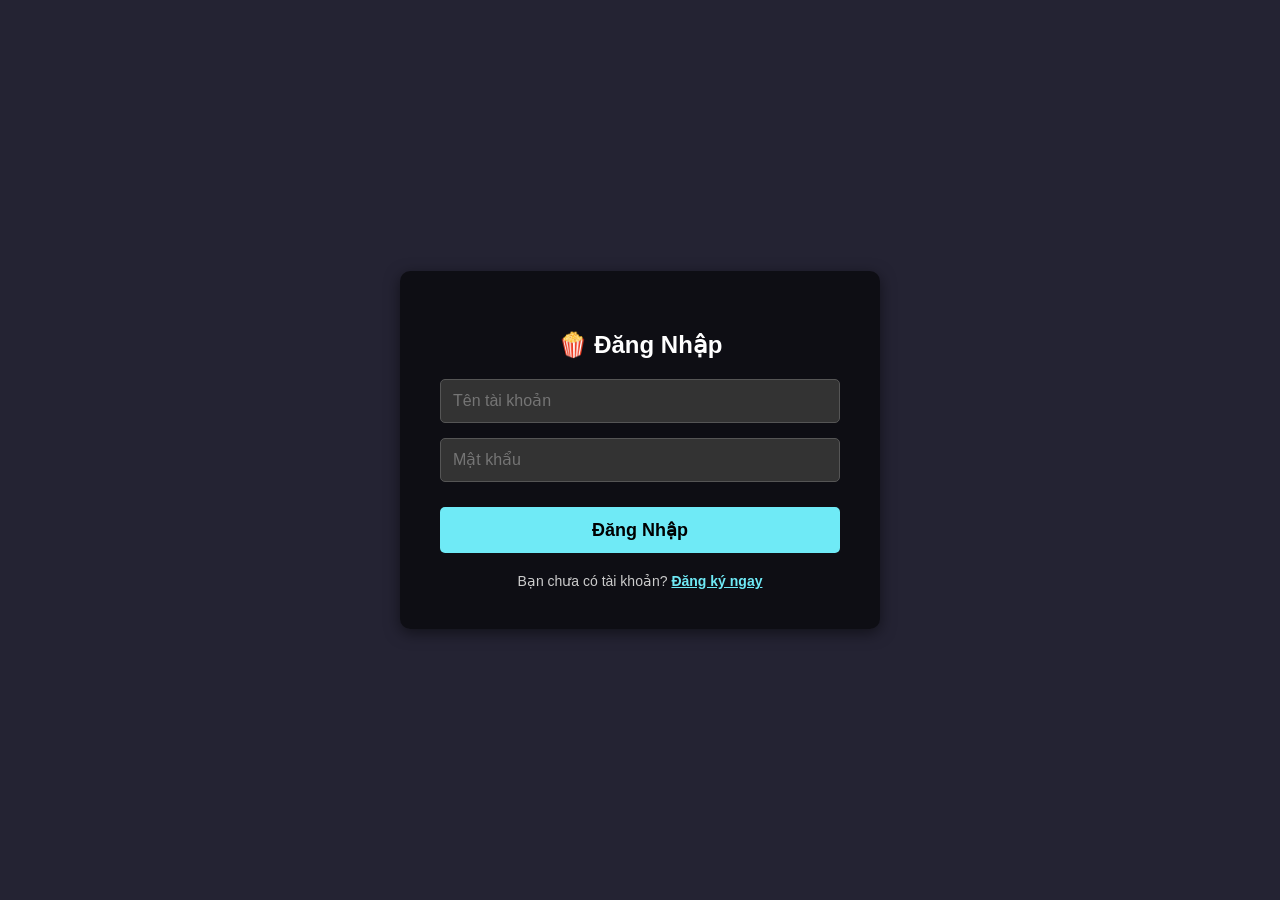
==== .vscode/index.html @ 90fd24ce "front-end" ====
<!DOCTYPE html>
<html lang="en">
<head>
    <meta charset="UTF-8">
    <meta name="viewport" content="width=device-width, initial-scale=1.0">
    <title>Đặt Vé - Gemini Cinemas</title>
    <style>
        body {
            background-color: #242333;
            color: #fff;
            font-family: Arial, sans-serif;
            display: flex;
            flex-direction: column;
            align-items: center;
            margin: 0;
            padding-bottom: 50px;
        }

        /* --- Header --- */
        .header {
            width: 100%;
            padding: 15px 30px;
            background: #1a1927;
            display: flex;
            justify-content: space-between;
            align-items: center;
            box-sizing: border-box;
            border-bottom: 2px solid #6feaf6;
        }
        .logout-btn { background: #ff4d4d; color: white; border: none; padding: 8px 15px; border-radius: 5px; cursor: pointer; }

        /* --- Bố cục chính chia 2 cột --- */
        .main-layout {
            display: flex;
            gap: 40px;
            margin-top: 30px;
            width: 90%;
            max-width: 1200px;
            align-items: flex-start;
        }

        /* Cột trái: Phim & Ghế */
        .left-col { flex: 2; display: flex; flex-direction: column; align-items: center; }
        
        /* Cột phải: Đồ ăn & Thanh toán */
        .right-col { flex: 1; background: rgba(0,0,0,0.3); padding: 20px; border-radius: 10px; border: 1px solid #444; }

        /* --- Khu vực chọn phim --- */
        .movie-container { margin-bottom: 20px; display: flex; align-items: center; gap: 10px;}
        .movie-container select { padding: 10px; border-radius: 5px; font-size: 16px; background: #fff; }

        /* --- Khu vực rạp chiếu --- */
        .screen {
            background-color: #fff;
            height: 70px;
            width: 100%;
            margin: 15px 0;
            transform: rotateX(-45deg);
            box-shadow: 0 3px 10px rgba(255, 255, 255, 0.7);
        }
        .seat-map { perspective: 1000px; margin-bottom: 30px; }
        .row { display: flex; justify-content: center; }
        .seat {
            background-color: #444451;
            height: 26px; width: 32px;
            margin: 5px; border-radius: 5px 5px 0 0;
            cursor: pointer; transition: 0.1s;
        }
        .seat.selected { background-color: #6feaf6; }
        .seat.occupied { background-color: #fff; cursor: not-allowed; }
        .seat:not(.occupied):hover { transform: scale(1.2); }
        
        /* Chú thích ghế */
        .showcase { display: flex; gap: 20px; list-style-type: none; padding: 0; color: #777; }
        .showcase li { display: flex; align-items: center; gap: 5px; }

        /* --- Khu vực Đồ ăn --- */
        .food-item {
            display: flex; justify-content: space-between; align-items: center;
            background: #333; padding: 10px; border-radius: 5px; margin-bottom: 10px;
        }
        .food-info { display: flex; align-items: center; gap: 15px; }
        .food-img { width: 50px; height: 50px; border-radius: 5px; object-fit: cover; }
        .qty-controls { display: flex; align-items: center; gap: 10px; }
        .qty-btn { background: #6feaf6; color: #000; border: none; width: 25px; height: 25px; border-radius: 3px; cursor: pointer; font-weight: bold;}
        
        /* --- Tổng tiền & Đặt vé --- */
        .checkout-panel { margin-top: 30px; border-top: 1px solid #555; padding-top: 20px; }
        .total-text { font-size: 20px; margin-bottom: 15px; }
        .total-price { color: #6feaf6; font-size: 28px; font-weight: bold; }
        .book-btn { background: #6feaf6; color: #000; font-size: 18px; font-weight: bold; padding: 15px; width: 100%; border: none; border-radius: 5px; cursor: pointer; }
        .book-btn:hover { background: #5bc3cc; }

    </style>
</head>
<body>

    <div style="display: flex; gap: 15px; align-items: center;">
            <span>Xin chào, <b id="userName" style="color: #6feaf6;">Khách</b>!</span>
            <button id="historyBtn" style="background: #f1c40f; color: #000; border: none; padding: 8px 15px; border-radius: 5px; cursor: pointer; font-weight: bold;">🧾 Lịch sử mua hàng</button>
            <button id="logoutUserBtn" class="logout-btn">Đăng xuất</button>
    </div>

    <div id="historyModal" style="display: none; position: fixed; top: 0; left: 0; width: 100%; height: 100%; background: rgba(0,0,0,0.8); z-index: 1000; justify-content: center; align-items: center;">
        <div style="background: #242333; width: 600px; max-height: 80vh; border-radius: 10px; padding: 20px; border: 1px solid #6feaf6; display: flex; flex-direction: column;">
            <div style="display: flex; justify-content: space-between; align-items: center; border-bottom: 1px solid #555; padding-bottom: 10px;">
                <h3 style="margin: 0;">🧾 Lịch sử mua vé của bạn</h3>
                <button id="closeHistoryBtn" style="background: #ff4d4d; border: none; color: white; border-radius: 5px; padding: 5px 10px; cursor: pointer;">Đóng ❌</button>
            </div>
            
            <div id="historyList" style="overflow-y: auto; flex: 1; margin-top: 15px; padding-right: 10px;"></div>
            
            <button id="loadMoreBtn" style="margin-top: 15px; background: #6feaf6; color: #000; border: none; padding: 10px; border-radius: 5px; cursor: pointer; font-weight: bold; display: none;">⬇️ Xem thêm đơn cũ</button>
        </div>
    </div>

    <div class="main-layout">
        
        <div class="left-col">
            <div class="movie-container" style="display: flex; flex-wrap: wrap; gap: 15px; background: rgba(0,0,0,0.3); padding: 15px; border-radius: 10px; border: 1px solid #444; width: 100%; box-sizing: border-box;">
                <div style="display: flex; flex-direction: column; flex: 1; min-width: 150px;">
                    <label style="color: #ccc; font-size: 14px; margin-bottom: 5px;">🎬 Phim:</label>
                    <select id="movie"></select>
                </div>
                <div style="display: flex; flex-direction: column; flex: 1; min-width: 100px;">
                    <label style="color: #ccc; font-size: 14px; margin-bottom: 5px;">🚪 Rạp:</label>
                    <select id="roomSelect">
                        <option value="Rạp 1">Rạp 1</option>
                        <option value="Rạp 2">Rạp 2</option>
                        <option value="Rạp 3">Rạp 3</option>
                    </select>
                </div>
                <div style="display: flex; flex-direction: column; flex: 1; min-width: 130px;">
                    <label style="color: #ccc; font-size: 14px; margin-bottom: 5px;">📅 Ngày:</label>
                    <select id="showDate"></select>
                </div>
                <div style="display: flex; flex-direction: column; flex: 1; min-width: 100px;">
                    <label style="color: #ccc; font-size: 14px; margin-bottom: 5px;">⏰ Giờ:</label>
                    <select id="showTime"></select>
                </div>
                <div style="width: 100%; text-align: center; margin-top: 10px;">
                    <span style="color: #fff;">Giá vé: </span>
                    <span id="moviePriceDisplay" style="color: #6feaf6; font-weight: bold; font-size: 20px;">0 VNĐ</span>
                </div>
            </div>

            <ul class="showcase">
                <li><div class="seat"></div> Trống</li>
                <li><div class="seat selected"></div> Đang chọn</li>
                <li><div class="seat occupied"></div> Đã bán</li>
            </ul>

            <div class="seat-map">
                <div class="screen"></div>
                <div class="row">
                    <div class="seat" data-seat="A1"></div><div class="seat" data-seat="A2"></div>
                    <div class="seat" data-seat="A3"></div><div class="seat" data-seat="A4"></div>
                    <div class="seat" data-seat="A5"></div><div class="seat" data-seat="A6"></div>
                </div>
                <div class="row">
                    <div class="seat" data-seat="B1"></div><div class="seat" data-seat="B2"></div>
                    <div class="seat" data-seat="B3"></div><div class="seat" data-seat="B4"></div>
                    <div class="seat" data-seat="B5"></div><div class="seat" data-seat="B6"></div>
                </div>
                <div class="row">
                    <div class="seat" data-seat="C1"></div><div class="seat" data-seat="C2"></div>
                    <div class="seat" data-seat="C3"></div><div class="seat" data-seat="C4"></div>
                    <div class="seat" data-seat="C5"></div><div class="seat" data-seat="C6"></div>
                </div>
            </div>
        </div>

        <div class="right-col">
            <h3>🍔 Chọn Bắp Nước</h3>
            <div id="foodContainer">
                <p style="color: #777;">Đang tải danh sách món...</p>
            </div>

            <div class="checkout-panel">
                <div class="total-text">Tiền ghế: <span id="seatsTotalCost">0</span> VNĐ</div>
                <div class="total-text">Tiền ăn: <span id="foodsTotalCost">0</span> VNĐ</div>
                <div class="total-text" style="margin-top: 20px;">TỔNG CỘNG: <br> <span class="total-price" id="grandTotal">0</span> VNĐ</div>
                
                <p id="message" style="color: #6feaf6; text-align: center;"></p>
                <button id="bookBtn" class="book-btn">Xác Nhận Đặt Vé</button>
            </div>
        </div>

    </div>

    <script>
        // --- 1. KIỂM TRA ĐĂNG NHẬP ---
        const currentUser = localStorage.getItem('currentUser');
        if (!currentUser) {
            alert("Bạn cần đăng nhập để đặt vé!");
            window.location.href = 'login.html';
        }
        document.getElementById('userName').innerText = currentUser;
        document.getElementById('logoutUserBtn').addEventListener('click', () => {
            localStorage.clear(); window.location.href = 'login.html';
        });

        // --- 2. BIẾN TOÀN CỤC ---
        const movieSelect = document.getElementById('movie');
        const moviePriceDisplay = document.getElementById('moviePriceDisplay');
        const foodContainer = document.getElementById('foodContainer');
        const allSeats = document.querySelectorAll('.row .seat');
        const showDateSelect = document.getElementById('showDate');
        const showTimeSelect = document.getElementById('showTime');
        const roomSelect = document.getElementById('roomSelect');
        const baseShowTimes = ["09:00", "13:30", "18:00", "21:00"]; // Khung giờ gốc
        
        let currentMoviePrice = 0;
        let foodCart = {}; // Lưu số lượng mỗi món: { "foodId_1": 2, "foodId_2": 1 }
        let foodDataList = []; // Lưu trữ mảng đồ ăn tải từ server

        // --- 3. TẢI DỮ LIỆU TỪ SERVER (PHIM & ĐỒ ĂN) ---
        async function loadInitialData() {
            try {
                // Tải Phim
                const movieRes = await fetch('http://localhost:8080/api/movies');
                const movies = await movieRes.json();
                
                movieSelect.innerHTML = '';
                movies.forEach(movie => {
                    const option = document.createElement('option');
                    option.value = movie.title;
                    option.setAttribute('data-price', movie.price); // Giấu giá tiền vào thuộc tính
                    option.textContent = movie.title;
                    movieSelect.appendChild(option);
                });

                // Cập nhật giá phim đầu tiên
                if(movies.length > 0) {
                    currentMoviePrice = movies[0].price;
                    moviePriceDisplay.innerText = currentMoviePrice.toLocaleString() + " VNĐ/ghế";
                    fetchBookedSeats(); // Tải ghế của phim đầu tiên
                }

                // Tải Đồ Ăn
                const foodRes = await fetch('http://localhost:8080/api/foods');
                foodDataList = await foodRes.json();
                
                foodContainer.innerHTML = '';
                foodDataList.forEach(food => {
                    foodCart[food.id] = 0; // Khởi tạo giỏ hàng mỗi món = 0
                    
                    const foodHtml = `
                        <div class="food-item">
                            <div class="food-info">
                                <img src="http://localhost:8080/api/foods/image/${food.imageFileName}" class="food-img" onerror="this.src='https://via.placeholder.com/50'">
                                <div>
                                    <div style="font-weight: bold;">${food.name}</div>
                                    <div style="color: #ccc; font-size: 14px;">${food.price.toLocaleString()} VNĐ</div>
                                </div>
                            </div>
                            <div class="qty-controls">
                                <button class="qty-btn" onclick="updateFoodQty(${food.id}, -1)">-</button>
                                <span id="qty-${food.id}" style="width: 20px; text-align: center;">0</span>
                                <button class="qty-btn" onclick="updateFoodQty(${food.id}, 1)">+</button>
                            </div>
                        </div>
                    `;
                    foodContainer.innerHTML += foodHtml;

                    // DỌN SẠCH DỮ LIỆU CŨ ĐỂ KHÔNG BỊ LẶP
                showDateSelect.innerHTML = '';

                    // Tự động tạo 3 Ngày chiếu tính từ hôm nay
                    for(let i=0; i<3; i++) {
                        let d = new Date();
                        d.setDate(d.getDate() + i);
                        let dateStr = d.toLocaleDateString('vi-VN'); // VD: 20/10/2026
                        
                        let label = i === 0 ? `${dateStr}` : i === 1 ? `${dateStr}` : dateStr;
                        showDateSelect.innerHTML += `<option value="${dateStr}">${label}</option>`;
                    }
                    
                    // Sau khi mọi thứ load xong, gọi hàm lấy ghế
                    updateDynamicShowTimes();
                });
                
            } catch (error) {
                console.error("Lỗi kết nối máy chủ:", error);
                alert("Lỗi tải dữ liệu. Hãy chắc chắn Server Java đang chạy!");
            }
        }

        // HÀM TÍNH TOÁN GIỜ THEO RẠP
        function updateDynamicShowTimes() {
            const room = roomSelect.value;
            let offset = 0;
            if (room === "Rạp 2") offset = 1;
            if (room === "Rạp 3") offset = 2;

            showTimeSelect.innerHTML = '';
            baseShowTimes.forEach(time => {
                let [h, m] = time.split(':');
                let newH = parseInt(h) + offset;
                // Đảm bảo định dạng 2 chữ số (VD: 09 thay vì 9)
                let formattedH = newH < 10 ? '0' + newH : newH;
                showTimeSelect.innerHTML += `<option value="${formattedH}:${m}">${formattedH}:${m}</option>`;
            });
            fetchBookedSeats(); // Cập nhật lại ghế sau khi đổi giờ
        }

        // --- 4. TẢI GHẾ ĐÃ BÁN ---
        async function fetchBookedSeats() {
            const movieName = movieSelect.value;
            const room = roomSelect.value;
            const date = showDateSelect.value;
            const time = showTimeSelect.value;
            if(!movieName || !date || !time) return;

            try {
                const response = await fetch(`http://localhost:8080/api/booked-seats?movie=${encodeURIComponent(movieName)}&room=${encodeURIComponent(room)}&date=${encodeURIComponent(date)}&time=${encodeURIComponent(time)}`);
                const bookedSeats = await response.json();

                allSeats.forEach(seat => {
                    seat.classList.remove('selected', 'occupied');
                    if (bookedSeats.includes(seat.getAttribute('data-seat'))) {
                        seat.classList.add('occupied');
                    }
                });
                updateCartTotal();
            } catch (error) { console.error(error); }
        }

        // Bắt các sự kiện thay đổi
        movieSelect.addEventListener('change', (e) => {
            currentMoviePrice = parseInt(e.target.options[e.target.selectedIndex].getAttribute('data-price'));
            moviePriceDisplay.innerText = currentMoviePrice.toLocaleString('vi-VN') + " VNĐ";
            fetchBookedSeats();
        });
        roomSelect.addEventListener('change', updateDynamicShowTimes);
        showDateSelect.addEventListener('change', fetchBookedSeats);
        showTimeSelect.addEventListener('change', fetchBookedSeats);

        // Khi khách đổi phim -> Cập nhật giá, load lại ghế, tính lại tiền
        movieSelect.addEventListener('change', (e) => {
            currentMoviePrice = parseInt(e.target.options[e.target.selectedIndex].getAttribute('data-price'));
            moviePriceDisplay.innerText = currentMoviePrice.toLocaleString() + " VNĐ/ghế";
            fetchBookedSeats();
        });

        // --- 5. LOGIC CHỌN GHẾ & CHỌN ĐỒ ĂN ---
        
        // Chọn ghế
        document.querySelector('.seat-map').addEventListener('click', (e) => {
            if (e.target.classList.contains('seat') && !e.target.classList.contains('occupied')) {
                e.target.classList.toggle('selected');
                updateCartTotal(); // Tính lại tiền mỗi lần click
            }
        });

        // Chọn đồ ăn
        window.updateFoodQty = function(foodId, change) {
            let currentQty = foodCart[foodId];
            let newQty = currentQty + change;
            
            if(newQty >= 0 && newQty <= 10) { // Giới hạn mua tối đa 10 combo/loại
                foodCart[foodId] = newQty;
                document.getElementById(`qty-${foodId}`).innerText = newQty;
                updateCartTotal(); // Tính lại tiền
            }
        }

        // HÀM TÍNH TỔNG TIỀN (Quan trọng nhất)
        // Thêm biến này để lưu số tiền thật
        let currentGrandTotal = 0; 

        // HÀM TÍNH TỔNG TIỀN (Quan trọng nhất)
        function updateCartTotal() {
            // 1. Tính tiền ghế
            const selectedSeatsCount = document.querySelectorAll('.row .seat.selected').length;
            const seatsCost = selectedSeatsCount * currentMoviePrice;
            document.getElementById('seatsTotalCost').innerText = seatsCost.toLocaleString('vi-VN');

            // 2. Tính tiền đồ ăn
            let foodsCost = 0;
            foodDataList.forEach(food => {
                let qty = foodCart[food.id];
                foodsCost += (qty * food.price);
            });
            document.getElementById('foodsTotalCost').innerText = foodsCost.toLocaleString('vi-VN');

            // 3. Tổng cộng
            currentGrandTotal = seatsCost + foodsCost;
            document.getElementById('grandTotal').innerText = currentGrandTotal.toLocaleString('vi-VN');
        }

        // --- 6. NÚT ĐẶT VÉ ---
        document.getElementById('bookBtn').addEventListener('click', async () => {
            const selectedSeats = document.querySelectorAll('.row .seat.selected');
            const seatsArray = [...selectedSeats].map(seat => seat.getAttribute('data-seat'));
            
            if (seatsArray.length === 0) {
                alert("Bạn phải chọn ít nhất 1 ghế để xem phim chứ!");
                return;
            }

            // Tổng hợp đồ ăn thành chuỗi
            let foodDetailsArray = [];
            for (let id in foodCart) {
                if (foodCart[id] > 0) {
                    let food = foodDataList.find(f => f.id == id);
                    if(food) foodDetailsArray.push(`${food.name} (x${foodCart[id]})`);
                }
            }

            // Gói toàn bộ hóa đơn
            const bookingData = {
                username: currentUser,
                movieName: movieSelect.value,
                showDate: showDateSelect.value, // Dữ liệu mới
                showTime: showTimeSelect.value, // Dữ liệu mới
                seats: seatsArray,
                foods: foodDetailsArray.length > 0 ? foodDetailsArray.join(", ") : "Không có",
                totalPrice: currentGrandTotal
            };

            try {
                const response = await fetch('http://localhost:8080/api/book', {
                    method: 'POST',
                    headers: { 'Content-Type': 'application/json' },
                    body: JSON.stringify(bookingData)
                });
                
                // Hiển thị thông báo thành công cùng tổng tiền
                document.getElementById('message').innerText = "🎉 Đặt vé thành công! Tổng hóa đơn: " + document.getElementById('grandTotal').innerText + " VNĐ";
                
                // 1. Đổi trạng thái ghế vừa mua thành occupied (xám)
                selectedSeats.forEach(seat => {
                    seat.classList.remove('selected');
                    seat.classList.add('occupied');
                });

                // ==========================================
                // 2. CHỨC NĂNG MỚI: RESET BẮP NƯỚC VỀ 0
                // ==========================================
                for (let foodId in foodCart) {
                    foodCart[foodId] = 0; // Đưa dữ liệu giỏ hàng trong Javascript về 0
                    
                    // Lấy thẻ <span> hiển thị số lượng và ép nó thành số 0
                    const qtySpan = document.getElementById(`qty-${foodId}`);
                    if (qtySpan) {
                        qtySpan.innerText = "0";
                    }
                }

                // 3. Tính lại tổng tiền (vì ghế đã mất class 'selected' và foodCart về 0, nên hàm này sẽ tự động ép tất cả tiền về 0 VNĐ)
                updateCartTotal(); 

                // 4. (Tùy chọn) Ẩn dòng chữ chúc mừng sau 5 giây để giao diện sạch sẽ
                setTimeout(() => {
                    document.getElementById('message').innerText = "";
                }, 5000);

            } catch (error) {
                document.getElementById('message').innerText = "Lỗi kết nối đến server.";
            }
        });

        // BẮT ĐẦU CHẠY
        loadInitialData();

    // ==========================================
        // 7. LOGIC LỊCH SỬ MUA HÀNG & PHÂN TRANG
        // ==========================================
        const historyModal = document.getElementById('historyModal');
        const historyList = document.getElementById('historyList');
        const loadMoreBtn = document.getElementById('loadMoreBtn');
        let currentHistoryPage = 0; // Trang hiện tại

        // Mở Modal
        document.getElementById('historyBtn').addEventListener('click', () => {
            historyModal.style.display = 'flex';
            currentHistoryPage = 0; // Reset về trang 0
            historyList.innerHTML = ''; // Xóa dữ liệu cũ
            loadHistory();
        });

        // Đóng Modal
        document.getElementById('closeHistoryBtn').addEventListener('click', () => {
            historyModal.style.display = 'none';
        });

        // Nút Xem thêm
        loadMoreBtn.addEventListener('click', () => {
            currentHistoryPage++;
            loadHistory();
        });

        // Hàm gọi API tải lịch sử
        async function loadHistory() {
            try {
                const res = await fetch(`http://localhost:8080/api/history?username=${currentUser}&page=${currentHistoryPage}`);
                const orders = await res.json();

                if (orders.length === 0 && currentHistoryPage === 0) {
                    historyList.innerHTML = '<p style="text-align: center; color: #ccc;">Bạn chưa mua vé nào.</p>';
                    loadMoreBtn.style.display = 'none';
                    return;
                }

                orders.forEach(order => {
                    const orderHtml = `
                        <div style="background: #333; border-left: 4px solid #6feaf6; padding: 10px; margin-bottom: 10px; border-radius: 5px;">
                            <div style="display: flex; justify-content: space-between; margin-bottom: 5px;">
                                <b style="color: #6feaf6;">🎬 ${order.movieName}</b>
                                <span style="color: #f1c40f; font-weight: bold;">${order.totalPrice.toLocaleString('vi-VN')} VNĐ</span>
                            </div>
                            <div style="font-size: 14px; color: #ccc;">🎟️ Ghế: ${order.seats}</div>
                            <div style="font-size: 14px; color: #ccc;">🍿 Combo: ${order.foods}</div>
                        </div>
                    `;
                    historyList.innerHTML += orderHtml;
                });

                // Nếu trả về đủ 20 đơn -> Có thể còn nữa -> Hiện nút "Xem thêm"
                // Nếu trả về < 20 đơn -> Đã hết sạch -> Ẩn nút "Xem thêm"
                if (orders.length === 20) {
                    loadMoreBtn.style.display = 'block';
                } else {
                    loadMoreBtn.style.display = 'none';
                }

            } catch (error) {
                historyList.innerHTML = '<p style="color: red;">Lỗi kết nối máy chủ.</p>';
            }
        }

    </script>
</body>
</html>
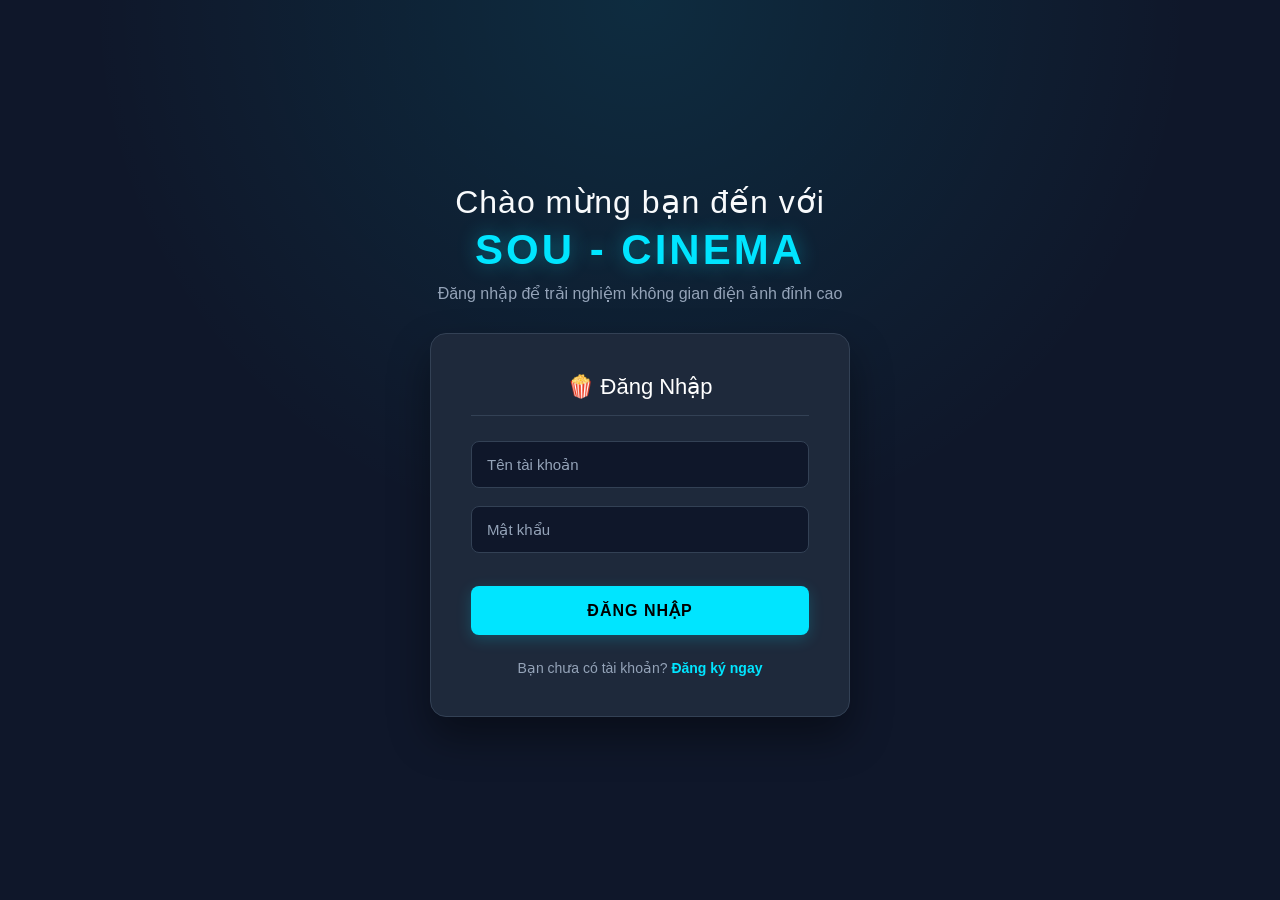
==== commit f4d4d7fd: "design" ====
--- a/.vscode/index.html
+++ b/.vscode/index.html
@@ -1,188 +1,311 @@
 <!DOCTYPE html>
-<html lang="en">
+<html lang="vi">
 <head>
     <meta charset="UTF-8">
     <meta name="viewport" content="width=device-width, initial-scale=1.0">
-    <title>Đặt Vé - Gemini Cinemas</title>
+    <title>Đặt Vé - Sou-Cinema</title>
     <style>
+        /* --- RESET & BIẾN MÀU SẮC TỔNG THỂ --- */
+        :root {
+            --bg-main: #0f172a;        /* Xanh đen sâu */
+            --bg-panel: #1e293b;       /* Nổi bật nhẹ */
+            --accent: #00e5ff;         /* Màu Cyan phát sáng (Neon) */
+            --accent-hover: #00b3cc;
+            --text-main: #f8fafc;
+            --text-muted: #94a3b8;
+            --danger: #ef4444;
+            --warning: #f59e0b;
+            --border: #334155;
+        }
+
+        * { margin: 0; padding: 0; box-sizing: border-box; font-family: 'Segoe UI', Tahoma, Geneva, Verdana, sans-serif; }
+        
         body {
-            background-color: #242333;
-            color: #fff;
-            font-family: Arial, sans-serif;
-            display: flex;
-            flex-direction: column;
-            align-items: center;
-            margin: 0;
-            padding-bottom: 50px;
-        }
-
-        /* --- Header --- */
+            background-color: var(--bg-main);
+            color: var(--text-main);
+            display: flex; flex-direction: column; align-items: center;
+            min-height: 100vh; padding-bottom: 50px;
+        }
+
+        /* --- HEADER SIÊU MƯỢT --- */
         .header {
-            width: 100%;
-            padding: 15px 30px;
-            background: #1a1927;
-            display: flex;
-            justify-content: space-between;
-            align-items: center;
-            box-sizing: border-box;
-            border-bottom: 2px solid #6feaf6;
-        }
-        .logout-btn { background: #ff4d4d; color: white; border: none; padding: 8px 15px; border-radius: 5px; cursor: pointer; }
-
-        /* --- Bố cục chính chia 2 cột --- */
+            width: 100%; padding: 15px 5%;
+            background: rgba(15, 23, 42, 0.9);
+            backdrop-filter: blur(10px);
+            display: flex; justify-content: space-between; align-items: center;
+            border-bottom: 1px solid var(--border);
+            position: sticky; top: 0; z-index: 50;
+        }
+        .header h1 { color: var(--accent); font-size: 24px; letter-spacing: 2px; text-transform: uppercase; }
+        .user-actions { display: flex; gap: 15px; align-items: center; }
+        .user-greeting { font-size: 16px; color: var(--text-muted); }
+        .user-greeting b { color: var(--accent); }
+        
+        button { font-weight: 600; cursor: pointer; transition: all 0.3s ease; }
+        .btn-history { background: transparent; color: var(--warning); border: 1px solid var(--warning); padding: 8px 16px; border-radius: 6px; }
+        .btn-history:hover { background: var(--warning); color: #000; }
+        .btn-logout { background: transparent; color: var(--danger); border: 1px solid var(--danger); padding: 8px 16px; border-radius: 6px; }
+        .btn-logout:hover { background: var(--danger); color: #fff; }
+
+        /* --- BỐ CỤC CHÍNH --- */
         .main-layout {
-            display: flex;
-            gap: 40px;
-            margin-top: 30px;
-            width: 90%;
-            max-width: 1200px;
-            align-items: flex-start;
-        }
-
-        /* Cột trái: Phim & Ghế */
-        .left-col { flex: 2; display: flex; flex-direction: column; align-items: center; }
-        
-        /* Cột phải: Đồ ăn & Thanh toán */
-        .right-col { flex: 1; background: rgba(0,0,0,0.3); padding: 20px; border-radius: 10px; border: 1px solid #444; }
-
-        /* --- Khu vực chọn phim --- */
-        .movie-container { margin-bottom: 20px; display: flex; align-items: center; gap: 10px;}
-        .movie-container select { padding: 10px; border-radius: 5px; font-size: 16px; background: #fff; }
-
-        /* --- Khu vực rạp chiếu --- */
+            display: grid; grid-template-columns: 2fr 1fr;
+            gap: 30px; margin-top: 40px;
+            width: 95%; max-width: 1200px;
+        }
+
+        /* --- PANEL CHUNG --- */
+        .panel {
+            background: var(--bg-panel); padding: 25px;
+            border-radius: 16px; border: 1px solid var(--border);
+            box-shadow: 0 10px 25px rgba(0,0,0,0.2);
+        }
+
+        /* --- KHU VỰC LỌC THÔNG TIN (DROPDOWN) --- */
+        .filter-container { display: flex; flex-wrap: wrap; gap: 15px; margin-bottom: 30px; }
+        .filter-group { flex: 1; min-width: 120px; display: flex; flex-direction: column; }
+        .filter-group label { color: var(--text-muted); font-size: 13px; margin-bottom: 8px; text-transform: uppercase; letter-spacing: 1px; }
+        .filter-group select {
+            appearance: none; background: var(--bg-main); color: var(--text-main);
+            border: 1px solid var(--border); padding: 12px 15px; border-radius: 8px;
+            font-size: 15px; outline: none; cursor: pointer; transition: 0.3s;
+        }
+        .filter-group select:focus { border-color: var(--accent); box-shadow: 0 0 0 2px rgba(0, 229, 255, 0.2); }
+        .price-badge { background: rgba(0, 229, 255, 0.1); color: var(--accent); padding: 12px; border-radius: 8px; text-align: center; border: 1px solid rgba(0, 229, 255, 0.3); }
+
+        /* --- SÂN KHẤU & GHẾ NGỒI --- */
+        .seat-map-container { display: flex; flex-direction: column; align-items: center; }
+        .screen-container { width: 100%; display: flex; flex-direction: column; align-items: center; margin-bottom: 40px; }
         .screen {
-            background-color: #fff;
-            height: 70px;
-            width: 100%;
-            margin: 15px 0;
-            transform: rotateX(-45deg);
-            box-shadow: 0 3px 10px rgba(255, 255, 255, 0.7);
-        }
-        .seat-map { perspective: 1000px; margin-bottom: 30px; }
-        .row { display: flex; justify-content: center; }
+            background: linear-gradient(to bottom, #ffffff, #94a3b8);
+            height: 60px; width: 80%; max-width: 400px;
+            transform: perspective(300px) rotateX(-15deg);
+            border-radius: 8px;
+            box-shadow: 0 20px 40px rgba(0, 229, 255, 0.4); /* Màn hình hắt sáng Xanh */
+        }
+        .screen-text { margin-top: 10px; color: var(--text-muted); font-size: 12px; letter-spacing: 3px; }
+
+        .seat-map { display: flex; flex-direction: column; gap: 10px; }
+        .row { display: flex; justify-content: center; gap: 10px; }
         .seat {
-            background-color: #444451;
-            height: 26px; width: 32px;
-            margin: 5px; border-radius: 5px 5px 0 0;
-            cursor: pointer; transition: 0.1s;
-        }
-        .seat.selected { background-color: #6feaf6; }
-        .seat.occupied { background-color: #fff; cursor: not-allowed; }
-        .seat:not(.occupied):hover { transform: scale(1.2); }
-        
-        /* Chú thích ghế */
-        .showcase { display: flex; gap: 20px; list-style-type: none; padding: 0; color: #777; }
-        .showcase li { display: flex; align-items: center; gap: 5px; }
-
-        /* --- Khu vực Đồ ăn --- */
+            background: var(--border); color: var(--text-muted);
+            height: 35px; width: 40px; border-radius: 8px 8px 4px 4px;
+            display: flex; justify-content: center; align-items: center;
+            font-size: 12px; font-weight: bold; cursor: pointer;
+            border-bottom: 4px solid #1e293b; /* Hiệu ứng 3D */
+            transition: all 0.2s cubic-bezier(0.4, 0, 0.2, 1);
+        }
+        .seat:hover:not(.occupied) { transform: translateY(-4px); background: #475569; }
+        .seat.selected {
+            background: var(--accent); color: #000;
+            border-bottom-color: var(--accent-hover);
+            box-shadow: 0 0 10px rgba(0, 229, 255, 0.5);
+        }
+        .seat.occupied {
+            background: var(--danger); border-bottom-color: #b91c1c;
+            color: rgba(255,255,255,0.4); cursor: not-allowed; opacity: 0.6;
+        }
+
+        .showcase { display: flex; justify-content: center; gap: 20px; list-style: none; margin: 30px 0 10px; color: var(--text-muted); font-size: 14px; }
+        .showcase li { display: flex; align-items: center; gap: 8px; }
+        .showcase .seat { height: 25px; width: 25px; cursor: default; }
+
+        /* --- ĐỒ ĂN & THANH TOÁN (RIGHT COL) --- */
         .food-item {
             display: flex; justify-content: space-between; align-items: center;
-            background: #333; padding: 10px; border-radius: 5px; margin-bottom: 10px;
+            background: var(--bg-main); padding: 12px; border-radius: 10px; margin-bottom: 12px;
+            border: 1px solid var(--border);
         }
         .food-info { display: flex; align-items: center; gap: 15px; }
-        .food-img { width: 50px; height: 50px; border-radius: 5px; object-fit: cover; }
-        .qty-controls { display: flex; align-items: center; gap: 10px; }
-        .qty-btn { background: #6feaf6; color: #000; border: none; width: 25px; height: 25px; border-radius: 3px; cursor: pointer; font-weight: bold;}
+        .food-img { width: 60px; height: 60px; border-radius: 8px; object-fit: cover; }
+        .food-name { font-weight: bold; font-size: 15px; }
+        .food-price { color: var(--text-muted); font-size: 13px; margin-top: 4px; }
         
-        /* --- Tổng tiền & Đặt vé --- */
-        .checkout-panel { margin-top: 30px; border-top: 1px solid #555; padding-top: 20px; }
-        .total-text { font-size: 20px; margin-bottom: 15px; }
-        .total-price { color: #6feaf6; font-size: 28px; font-weight: bold; }
-        .book-btn { background: #6feaf6; color: #000; font-size: 18px; font-weight: bold; padding: 15px; width: 100%; border: none; border-radius: 5px; cursor: pointer; }
-        .book-btn:hover { background: #5bc3cc; }
-
+        .qty-controls { display: flex; align-items: center; gap: 10px; background: var(--bg-panel); border-radius: 6px; padding: 4px; border: 1px solid var(--border);}
+        .qty-btn { background: transparent; color: var(--text-main); border: none; width: 28px; height: 28px; border-radius: 4px; font-size: 16px; }
+        .qty-btn:hover { background: var(--border); }
+        .qty-val { width: 20px; text-align: center; font-weight: bold; }
+
+        .checkout-panel { margin-top: 25px; padding-top: 20px; border-top: 1px dashed var(--border); }
+        .total-row { display: flex; justify-content: space-between; margin-bottom: 10px; color: var(--text-muted); }
+        .total-final { display: flex; justify-content: space-between; align-items: center; margin-top: 15px; font-size: 18px; color: #fff; font-weight: bold; }
+        .total-price { color: var(--accent); font-size: 26px; }
+
+        .book-btn {
+            background: var(--accent); color: #000; font-size: 18px; text-transform: uppercase; letter-spacing: 1px;
+            padding: 16px; width: 100%; border: none; border-radius: 8px; margin-top: 20px;
+            box-shadow: 0 4px 15px rgba(0, 229, 255, 0.3);
+        }
+        .book-btn:hover { background: var(--accent-hover); transform: translateY(-2px); box-shadow: 0 6px 20px rgba(0, 229, 255, 0.4); }
+
+        #message { margin-top: 15px; text-align: center; min-height: 20px; font-weight: bold; }
+
+        /* --- MODAL LỊCH SỬ NHÌN XỊN XÒ --- */
+        .modal-overlay {
+            display: none; position: fixed; top: 0; left: 0; width: 100%; height: 100%;
+            background: rgba(15, 23, 42, 0.85); backdrop-filter: blur(5px); z-index: 1000;
+            justify-content: center; align-items: center;
+        }
+        .modal-content {
+            background: var(--bg-panel); width: 90%; max-width: 650px; max-height: 85vh;
+            border-radius: 16px; padding: 25px; border: 1px solid var(--border);
+            display: flex; flex-direction: column; box-shadow: 0 25px 50px -12px rgba(0, 0, 0, 0.5);
+        }
+        .modal-header { display: flex; justify-content: space-between; align-items: center; border-bottom: 1px solid var(--border); padding-bottom: 15px; margin-bottom: 15px; }
+        .modal-header h3 { font-size: 20px; display: flex; align-items: center; gap: 10px; }
+        .btn-close { background: var(--border); color: #fff; border: none; padding: 8px 12px; border-radius: 6px; }
+        .btn-close:hover { background: var(--danger); }
+        
+        .history-list { overflow-y: auto; flex: 1; padding-right: 5px; }
+        /* Style cho thanh cuộn */
+        .history-list::-webkit-scrollbar { width: 6px; }
+        .history-list::-webkit-scrollbar-thumb { background: var(--border); border-radius: 10px; }
+        
+        .history-card {
+            background: var(--bg-main); border-left: 4px solid var(--accent);
+            padding: 15px; margin-bottom: 15px; border-radius: 8px; border: 1px solid var(--border);
+        }
+        .btn-loadmore { background: var(--border); color: #fff; border: none; padding: 12px; width: 100%; border-radius: 8px; margin-top: 15px; display: none; }
+        .btn-loadmore:hover { background: #475569; }
+
+        /* Responsive mượt mà */
+        @media (max-width: 900px) {
+            .main-layout { grid-template-columns: 1fr; }
+            .header { flex-direction: column; gap: 15px; }
+        }
+
+        /* --- KHU VỰC HIỂN THỊ POSTER PHIM TRỰC QUAN --- */
+        .movie-preview {
+            display: flex; gap: 20px; align-items: flex-end; margin-bottom: 25px;
+            padding-bottom: 20px; border-bottom: 1px solid var(--border);
+        }
+        .preview-poster {
+            width: 130px; height: 180px; object-fit: cover; border-radius: 10px;
+            box-shadow: 0 10px 20px rgba(0,0,0,0.5); border: 1px solid var(--border);
+        }
+        .preview-info { display: flex; flex-direction: column; gap: 10px; }
+        .preview-title { font-size: 26px; color: #fff; font-weight: bold; text-transform: uppercase; letter-spacing: 1px; }
+        .preview-tags { display: flex; gap: 10px; }
+        .tag { background: rgba(0, 229, 255, 0.1); color: var(--accent); padding: 5px 12px; border-radius: 6px; font-size: 13px; font-weight: bold; border: 1px solid rgba(0, 229, 255, 0.3); }
     </style>
 </head>
 <body>
 
-    <div style="display: flex; gap: 15px; align-items: center;">
-            <span>Xin chào, <b id="userName" style="color: #6feaf6;">Khách</b>!</span>
-            <button id="historyBtn" style="background: #f1c40f; color: #000; border: none; padding: 8px 15px; border-radius: 5px; cursor: pointer; font-weight: bold;">🧾 Lịch sử mua hàng</button>
-            <button id="logoutUserBtn" class="logout-btn">Đăng xuất</button>
-    </div>
-
-    <div id="historyModal" style="display: none; position: fixed; top: 0; left: 0; width: 100%; height: 100%; background: rgba(0,0,0,0.8); z-index: 1000; justify-content: center; align-items: center;">
-        <div style="background: #242333; width: 600px; max-height: 80vh; border-radius: 10px; padding: 20px; border: 1px solid #6feaf6; display: flex; flex-direction: column;">
-            <div style="display: flex; justify-content: space-between; align-items: center; border-bottom: 1px solid #555; padding-bottom: 10px;">
-                <h3 style="margin: 0;">🧾 Lịch sử mua vé của bạn</h3>
-                <button id="closeHistoryBtn" style="background: #ff4d4d; border: none; color: white; border-radius: 5px; padding: 5px 10px; cursor: pointer;">Đóng ❌</button>
+    <header class="header">
+        <h1>N-Cinema</h1>
+        <div class="user-actions">
+            <span class="user-greeting">Xin chào, <b id="userName">Khách</b></span>
+            <button id="historyBtn" class="btn-history">Lịch sử vé</button>
+            <button id="logoutUserBtn" class="btn-logout">Đăng xuất</button>
+        </div>
+    </header>
+
+    <div id="historyModal" class="modal-overlay">
+        <div class="modal-content">
+            <div class="modal-header">
+                <h3>🎟️ Vé Đã Đặt</h3>
+                <button id="closeHistoryBtn" class="btn-close">Đóng ✕</button>
             </div>
-            
-            <div id="historyList" style="overflow-y: auto; flex: 1; margin-top: 15px; padding-right: 10px;"></div>
-            
-            <button id="loadMoreBtn" style="margin-top: 15px; background: #6feaf6; color: #000; border: none; padding: 10px; border-radius: 5px; cursor: pointer; font-weight: bold; display: none;">⬇️ Xem thêm đơn cũ</button>
+            <div id="historyList" class="history-list"></div>
+            <button id="loadMoreBtn" class="btn-loadmore">Tải thêm vé cũ ⬇</button>
         </div>
     </div>
 
     <div class="main-layout">
         
-        <div class="left-col">
-            <div class="movie-container" style="display: flex; flex-wrap: wrap; gap: 15px; background: rgba(0,0,0,0.3); padding: 15px; border-radius: 10px; border: 1px solid #444; width: 100%; box-sizing: border-box;">
-                <div style="display: flex; flex-direction: column; flex: 1; min-width: 150px;">
-                    <label style="color: #ccc; font-size: 14px; margin-bottom: 5px;">🎬 Phim:</label>
+        <div class="panel">
+            <div class="filter-container">
+                <div class="movie-preview">
+                    <img id="selectedMoviePoster" class="preview-poster" src="https://via.placeholder.com/130x180?text=Loading..." alt="Poster">
+                    <div class="preview-info">
+                        <h2 id="selectedMovieTitle" class="preview-title">Đang tải phim...</h2>
+                        <div class="preview-tags">
+                            <span class="tag">🎬 2D Phụ Đề</span>
+                            <span class="tag" id="previewPriceTag">0 VNĐ</span>
+                        </div>
+                    </div>
+                </div>
+                <div class="filter-group" style="flex: 2;">
+                    <label>Phim Đang Chiếu</label>
                     <select id="movie"></select>
                 </div>
-                <div style="display: flex; flex-direction: column; flex: 1; min-width: 100px;">
-                    <label style="color: #ccc; font-size: 14px; margin-bottom: 5px;">🚪 Rạp:</label>
+                <div class="filter-group">
+                    <label>Phòng Chiếu</label>
                     <select id="roomSelect">
                         <option value="Rạp 1">Rạp 1</option>
                         <option value="Rạp 2">Rạp 2</option>
                         <option value="Rạp 3">Rạp 3</option>
                     </select>
                 </div>
-                <div style="display: flex; flex-direction: column; flex: 1; min-width: 130px;">
-                    <label style="color: #ccc; font-size: 14px; margin-bottom: 5px;">📅 Ngày:</label>
+                <div class="filter-group">
+                    <label>Ngày Chiếu</label>
                     <select id="showDate"></select>
                 </div>
-                <div style="display: flex; flex-direction: column; flex: 1; min-width: 100px;">
-                    <label style="color: #ccc; font-size: 14px; margin-bottom: 5px;">⏰ Giờ:</label>
+                <div class="filter-group">
+                    <label>Suất Chiếu</label>
                     <select id="showTime"></select>
                 </div>
-                <div style="width: 100%; text-align: center; margin-top: 10px;">
-                    <span style="color: #fff;">Giá vé: </span>
-                    <span id="moviePriceDisplay" style="color: #6feaf6; font-weight: bold; font-size: 20px;">0 VNĐ</span>
-                </div>
             </div>
 
-            <ul class="showcase">
-                <li><div class="seat"></div> Trống</li>
-                <li><div class="seat selected"></div> Đang chọn</li>
-                <li><div class="seat occupied"></div> Đã bán</li>
-            </ul>
-
-            <div class="seat-map">
-                <div class="screen"></div>
-                <div class="row">
-                    <div class="seat" data-seat="A1"></div><div class="seat" data-seat="A2"></div>
-                    <div class="seat" data-seat="A3"></div><div class="seat" data-seat="A4"></div>
-                    <div class="seat" data-seat="A5"></div><div class="seat" data-seat="A6"></div>
-                </div>
-                <div class="row">
-                    <div class="seat" data-seat="B1"></div><div class="seat" data-seat="B2"></div>
-                    <div class="seat" data-seat="B3"></div><div class="seat" data-seat="B4"></div>
-                    <div class="seat" data-seat="B5"></div><div class="seat" data-seat="B6"></div>
-                </div>
-                <div class="row">
-                    <div class="seat" data-seat="C1"></div><div class="seat" data-seat="C2"></div>
-                    <div class="seat" data-seat="C3"></div><div class="seat" data-seat="C4"></div>
-                    <div class="seat" data-seat="C5"></div><div class="seat" data-seat="C6"></div>
-                </div>
+            <div class="seat-map-container">
+                <div class="screen-container">
+                    <div class="screen"></div>
+                    <div class="screen-text">MÀN HÌNH CHÍNH</div>
+                </div>
+
+                <div class="seat-map">
+                    <div class="row">
+                        <div class="seat" data-seat="A1">A1</div><div class="seat" data-seat="A2">A2</div>
+                        <div class="seat" data-seat="A3">A3</div><div class="seat" data-seat="A4">A4</div>
+                        <div class="seat" data-seat="A5">A5</div><div class="seat" data-seat="A6">A6</div>
+                    </div>
+                    <div class="row">
+                        <div class="seat" data-seat="B1">B1</div><div class="seat" data-seat="B2">B2</div>
+                        <div class="seat" data-seat="B3">B3</div><div class="seat" data-seat="B4">B4</div>
+                        <div class="seat" data-seat="B5">B5</div><div class="seat" data-seat="B6">B6</div>
+                    </div>
+                    <div class="row">
+                        <div class="seat" data-seat="C1">C1</div><div class="seat" data-seat="C2">C2</div>
+                        <div class="seat" data-seat="C3">C3</div><div class="seat" data-seat="C4">C4</div>
+                        <div class="seat" data-seat="C5">C5</div><div class="seat" data-seat="C6">C6</div>
+                    </div>
+                </div>
+
+                <ul class="showcase">
+                    <li><div class="seat"></div> Trống</li>
+                    <li><div class="seat selected"></div> Đang chọn</li>
+                    <li><div class="seat occupied"></div> Đã bán</li>
+                </ul>
             </div>
         </div>
 
-        <div class="right-col">
-            <h3>🍔 Chọn Bắp Nước</h3>
+        <div class="panel">
+            <h3 style="margin-bottom: 20px; font-size: 18px;">🍿 Bắp Nước Ăn Kèm</h3>
             <div id="foodContainer">
-                <p style="color: #777;">Đang tải danh sách món...</p>
+                <p style="color: var(--text-muted); text-align: center;">Đang tải menu...</p>
             </div>
 
             <div class="checkout-panel">
-                <div class="total-text">Tiền ghế: <span id="seatsTotalCost">0</span> VNĐ</div>
-                <div class="total-text">Tiền ăn: <span id="foodsTotalCost">0</span> VNĐ</div>
-                <div class="total-text" style="margin-top: 20px;">TỔNG CỘNG: <br> <span class="total-price" id="grandTotal">0</span> VNĐ</div>
+                <div class="total-row">
+                    <span>Giá vé gốc (1 ghế):</span>
+                    <span id="moviePriceDisplay" style="color: #fff;">0 VNĐ</span>
+                </div>
+                <div class="total-row">
+                    <span>Tiền ghế đã chọn:</span>
+                    <span><span id="seatsTotalCost" style="color: #fff;">0</span> VNĐ</span>
+                </div>
+                <div class="total-row">
+                    <span>Tiền bắp nước:</span>
+                    <span><span id="foodsTotalCost" style="color: #fff;">0</span> VNĐ</span>
+                </div>
                 
-                <p id="message" style="color: #6feaf6; text-align: center;"></p>
+                <div class="total-final">
+                    <span>TỔNG CỘNG</span>
+                    <span class="total-price"><span id="grandTotal">0</span> đ</span>
+                </div>
+                
                 <button id="bookBtn" class="book-btn">Xác Nhận Đặt Vé</button>
+                <p id="message" style="color: var(--accent);"></p>
             </div>
         </div>
 
@@ -208,16 +331,34 @@
         const showDateSelect = document.getElementById('showDate');
         const showTimeSelect = document.getElementById('showTime');
         const roomSelect = document.getElementById('roomSelect');
-        const baseShowTimes = ["09:00", "13:30", "18:00", "21:00"]; // Khung giờ gốc
+        const baseShowTimes = ["09:00", "13:30", "18:00", "21:00"]; 
         
         let currentMoviePrice = 0;
-        let foodCart = {}; // Lưu số lượng mỗi món: { "foodId_1": 2, "foodId_2": 1 }
-        let foodDataList = []; // Lưu trữ mảng đồ ăn tải từ server
-
-        // --- 3. TẢI DỮ LIỆU TỪ SERVER (PHIM & ĐỒ ĂN) ---
+        let foodCart = {}; 
+        let foodDataList = []; 
+
+        // --- HÀM MỚI: CẬP NHẬT ẢNH POSTER ---
+        function updateMoviePreview() {
+            const selectedOption = movieSelect.options[movieSelect.selectedIndex];
+            if (!selectedOption) return;
+            
+            const title = selectedOption.value;
+            const price = parseInt(selectedOption.getAttribute('data-price'));
+            const posterFile = selectedOption.getAttribute('data-poster');
+            
+            document.getElementById('selectedMovieTitle').innerText = title;
+            document.getElementById('previewPriceTag').innerText = price.toLocaleString('vi-VN') + " đ";
+            
+            if (posterFile && posterFile !== 'null') {
+                document.getElementById('selectedMoviePoster').src = `http://localhost:8080/api/movies/image/${posterFile}`;
+            } else {
+                document.getElementById('selectedMoviePoster').src = 'https://via.placeholder.com/130x180?text=No+Image';
+            }
+        }
+
+        // --- 3. TẢI DỮ LIỆU TỪ SERVER ---
         async function loadInitialData() {
             try {
-                // Tải Phim
                 const movieRes = await fetch('http://localhost:8080/api/movies');
                 const movies = await movieRes.json();
                 
@@ -225,68 +366,61 @@
                 movies.forEach(movie => {
                     const option = document.createElement('option');
                     option.value = movie.title;
-                    option.setAttribute('data-price', movie.price); // Giấu giá tiền vào thuộc tính
+                    option.setAttribute('data-price', movie.price); 
+                    option.setAttribute('data-poster', movie.posterFileName); // Nhét túi bí mật
                     option.textContent = movie.title;
                     movieSelect.appendChild(option);
                 });
 
-                // Cập nhật giá phim đầu tiên
                 if(movies.length > 0) {
                     currentMoviePrice = movies[0].price;
-                    moviePriceDisplay.innerText = currentMoviePrice.toLocaleString() + " VNĐ/ghế";
-                    fetchBookedSeats(); // Tải ghế của phim đầu tiên
+                    moviePriceDisplay.innerText = currentMoviePrice.toLocaleString() + " VNĐ";
+                    fetchBookedSeats(); 
+                    updateMoviePreview(); // Gọi hàm hiện ảnh cho phim đầu tiên
                 }
 
-                // Tải Đồ Ăn
                 const foodRes = await fetch('http://localhost:8080/api/foods');
                 foodDataList = await foodRes.json();
                 
                 foodContainer.innerHTML = '';
                 foodDataList.forEach(food => {
-                    foodCart[food.id] = 0; // Khởi tạo giỏ hàng mỗi món = 0
+                    foodCart[food.id] = 0; 
                     
                     const foodHtml = `
                         <div class="food-item">
                             <div class="food-info">
-                                <img src="http://localhost:8080/api/foods/image/${food.imageFileName}" class="food-img" onerror="this.src='https://via.placeholder.com/50'">
+                                <img src="http://localhost:8080/api/foods/image/${food.imageFileName}" class="food-img" onerror="this.src='https://via.placeholder.com/60'">
                                 <div>
-                                    <div style="font-weight: bold;">${food.name}</div>
-                                    <div style="color: #ccc; font-size: 14px;">${food.price.toLocaleString()} VNĐ</div>
+                                    <div class="food-name">${food.name}</div>
+                                    <div class="food-price">${food.price.toLocaleString()} VNĐ</div>
                                 </div>
                             </div>
                             <div class="qty-controls">
                                 <button class="qty-btn" onclick="updateFoodQty(${food.id}, -1)">-</button>
-                                <span id="qty-${food.id}" style="width: 20px; text-align: center;">0</span>
+                                <span id="qty-${food.id}" class="qty-val">0</span>
                                 <button class="qty-btn" onclick="updateFoodQty(${food.id}, 1)">+</button>
                             </div>
                         </div>
                     `;
                     foodContainer.innerHTML += foodHtml;
-
-                    // DỌN SẠCH DỮ LIỆU CŨ ĐỂ KHÔNG BỊ LẶP
+                });
+
                 showDateSelect.innerHTML = '';
-
-                    // Tự động tạo 3 Ngày chiếu tính từ hôm nay
-                    for(let i=0; i<3; i++) {
-                        let d = new Date();
-                        d.setDate(d.getDate() + i);
-                        let dateStr = d.toLocaleDateString('vi-VN'); // VD: 20/10/2026
-                        
-                        let label = i === 0 ? `${dateStr}` : i === 1 ? `${dateStr}` : dateStr;
-                        showDateSelect.innerHTML += `<option value="${dateStr}">${label}</option>`;
-                    }
-                    
-                    // Sau khi mọi thứ load xong, gọi hàm lấy ghế
-                    updateDynamicShowTimes();
-                });
+                for(let i=0; i<3; i++) {
+                    let d = new Date();
+                    d.setDate(d.getDate() + i);
+                    let dateStr = d.toLocaleDateString('vi-VN'); 
+                    let label = i === 0 ? `${dateStr}` : i === 1 ? `${dateStr}` : dateStr;
+                    showDateSelect.innerHTML += `<option value="${dateStr}">${label}</option>`;
+                }
+                updateDynamicShowTimes();
                 
             } catch (error) {
-                console.error("Lỗi kết nối máy chủ:", error);
+                console.error("Lỗi:", error);
                 alert("Lỗi tải dữ liệu. Hãy chắc chắn Server Java đang chạy!");
             }
         }
 
-        // HÀM TÍNH TOÁN GIỜ THEO RẠP
         function updateDynamicShowTimes() {
             const room = roomSelect.value;
             let offset = 0;
@@ -297,11 +431,10 @@
             baseShowTimes.forEach(time => {
                 let [h, m] = time.split(':');
                 let newH = parseInt(h) + offset;
-                // Đảm bảo định dạng 2 chữ số (VD: 09 thay vì 9)
                 let formattedH = newH < 10 ? '0' + newH : newH;
                 showTimeSelect.innerHTML += `<option value="${formattedH}:${m}">${formattedH}:${m}</option>`;
             });
-            fetchBookedSeats(); // Cập nhật lại ghế sau khi đổi giờ
+            fetchBookedSeats(); 
         }
 
         // --- 4. TẢI GHẾ ĐÃ BÁN ---
@@ -326,57 +459,41 @@
             } catch (error) { console.error(error); }
         }
 
-        // Bắt các sự kiện thay đổi
+        // BẮT SỰ KIỆN ĐỔI PHIM
         movieSelect.addEventListener('change', (e) => {
             currentMoviePrice = parseInt(e.target.options[e.target.selectedIndex].getAttribute('data-price'));
             moviePriceDisplay.innerText = currentMoviePrice.toLocaleString('vi-VN') + " VNĐ";
             fetchBookedSeats();
+            updateMoviePreview(); // Gọi hàm đổi ảnh khi khách chọn phim khác
         });
         roomSelect.addEventListener('change', updateDynamicShowTimes);
         showDateSelect.addEventListener('change', fetchBookedSeats);
         showTimeSelect.addEventListener('change', fetchBookedSeats);
 
-        // Khi khách đổi phim -> Cập nhật giá, load lại ghế, tính lại tiền
-        movieSelect.addEventListener('change', (e) => {
-            currentMoviePrice = parseInt(e.target.options[e.target.selectedIndex].getAttribute('data-price'));
-            moviePriceDisplay.innerText = currentMoviePrice.toLocaleString() + " VNĐ/ghế";
-            fetchBookedSeats();
-        });
-
-        // --- 5. LOGIC CHỌN GHẾ & CHỌN ĐỒ ĂN ---
-        
-        // Chọn ghế
+        // --- 5. LOGIC CHỌN GHẾ & ĐỒ ĂN ---
         document.querySelector('.seat-map').addEventListener('click', (e) => {
             if (e.target.classList.contains('seat') && !e.target.classList.contains('occupied')) {
                 e.target.classList.toggle('selected');
-                updateCartTotal(); // Tính lại tiền mỗi lần click
+                updateCartTotal(); 
             }
         });
 
-        // Chọn đồ ăn
         window.updateFoodQty = function(foodId, change) {
             let currentQty = foodCart[foodId];
             let newQty = currentQty + change;
-            
-            if(newQty >= 0 && newQty <= 10) { // Giới hạn mua tối đa 10 combo/loại
+            if(newQty >= 0 && newQty <= 10) { 
                 foodCart[foodId] = newQty;
                 document.getElementById(`qty-${foodId}`).innerText = newQty;
-                updateCartTotal(); // Tính lại tiền
-            }
-        }
-
-        // HÀM TÍNH TỔNG TIỀN (Quan trọng nhất)
-        // Thêm biến này để lưu số tiền thật
+                updateCartTotal(); 
+            }
+        }
+
         let currentGrandTotal = 0; 
-
-        // HÀM TÍNH TỔNG TIỀN (Quan trọng nhất)
         function updateCartTotal() {
-            // 1. Tính tiền ghế
             const selectedSeatsCount = document.querySelectorAll('.row .seat.selected').length;
             const seatsCost = selectedSeatsCount * currentMoviePrice;
             document.getElementById('seatsTotalCost').innerText = seatsCost.toLocaleString('vi-VN');
 
-            // 2. Tính tiền đồ ăn
             let foodsCost = 0;
             foodDataList.forEach(food => {
                 let qty = foodCart[food.id];
@@ -384,7 +501,6 @@
             });
             document.getElementById('foodsTotalCost').innerText = foodsCost.toLocaleString('vi-VN');
 
-            // 3. Tổng cộng
             currentGrandTotal = seatsCost + foodsCost;
             document.getElementById('grandTotal').innerText = currentGrandTotal.toLocaleString('vi-VN');
         }
@@ -395,11 +511,9 @@
             const seatsArray = [...selectedSeats].map(seat => seat.getAttribute('data-seat'));
             
             if (seatsArray.length === 0) {
-                alert("Bạn phải chọn ít nhất 1 ghế để xem phim chứ!");
-                return;
-            }
-
-            // Tổng hợp đồ ăn thành chuỗi
+                alert("Bạn phải chọn ít nhất 1 ghế để xem phim chứ!"); return;
+            }
+
             let foodDetailsArray = [];
             for (let id in foodCart) {
                 if (foodCart[id] > 0) {
@@ -408,12 +522,12 @@
                 }
             }
 
-            // Gói toàn bộ hóa đơn
             const bookingData = {
                 username: currentUser,
                 movieName: movieSelect.value,
-                showDate: showDateSelect.value, // Dữ liệu mới
-                showTime: showTimeSelect.value, // Dữ liệu mới
+                room: roomSelect.value,  
+                showDate: showDateSelect.value,  
+                showTime: showTimeSelect.value,  
                 seats: seatsArray,
                 foods: foodDetailsArray.length > 0 ? foodDetailsArray.join(", ") : "Không có",
                 totalPrice: currentGrandTotal
@@ -426,110 +540,87 @@
                     body: JSON.stringify(bookingData)
                 });
                 
-                // Hiển thị thông báo thành công cùng tổng tiền
-                document.getElementById('message').innerText = "🎉 Đặt vé thành công! Tổng hóa đơn: " + document.getElementById('grandTotal').innerText + " VNĐ";
-                
-                // 1. Đổi trạng thái ghế vừa mua thành occupied (xám)
-                selectedSeats.forEach(seat => {
-                    seat.classList.remove('selected');
-                    seat.classList.add('occupied');
-                });
-
-                // ==========================================
-                // 2. CHỨC NĂNG MỚI: RESET BẮP NƯỚC VỀ 0
-                // ==========================================
-                for (let foodId in foodCart) {
-                    foodCart[foodId] = 0; // Đưa dữ liệu giỏ hàng trong Javascript về 0
+                if(response.ok) {
+                    document.getElementById('message').innerText = "🎉 Đặt vé thành công! Tổng: " + currentGrandTotal.toLocaleString('vi-VN') + " đ";
                     
-                    // Lấy thẻ <span> hiển thị số lượng và ép nó thành số 0
-                    const qtySpan = document.getElementById(`qty-${foodId}`);
-                    if (qtySpan) {
-                        qtySpan.innerText = "0";
+                    selectedSeats.forEach(seat => {
+                        seat.classList.remove('selected');
+                        seat.classList.add('occupied');
+                    });
+
+                    for (let foodId in foodCart) {
+                        foodCart[foodId] = 0; 
+                        const qtySpan = document.getElementById(`qty-${foodId}`);
+                        if (qtySpan) qtySpan.innerText = "0";
                     }
+
+                    updateCartTotal(); 
+                    setTimeout(() => { document.getElementById('message').innerText = ""; }, 5000);
+                } else {
+                    alert("Lỗi khi lưu dữ liệu đặt vé!");
                 }
-
-                // 3. Tính lại tổng tiền (vì ghế đã mất class 'selected' và foodCart về 0, nên hàm này sẽ tự động ép tất cả tiền về 0 VNĐ)
-                updateCartTotal(); 
-
-                // 4. (Tùy chọn) Ẩn dòng chữ chúc mừng sau 5 giây để giao diện sạch sẽ
-                setTimeout(() => {
-                    document.getElementById('message').innerText = "";
-                }, 5000);
-
             } catch (error) {
                 document.getElementById('message').innerText = "Lỗi kết nối đến server.";
             }
         });
 
-        // BẮT ĐẦU CHẠY
         loadInitialData();
 
-    // ==========================================
-        // 7. LOGIC LỊCH SỬ MUA HÀNG & PHÂN TRANG
-        // ==========================================
+        // --- 7. LOGIC LỊCH SỬ ---
         const historyModal = document.getElementById('historyModal');
         const historyList = document.getElementById('historyList');
         const loadMoreBtn = document.getElementById('loadMoreBtn');
-        let currentHistoryPage = 0; // Trang hiện tại
-
-        // Mở Modal
+        let currentHistoryPage = 0; 
+
         document.getElementById('historyBtn').addEventListener('click', () => {
             historyModal.style.display = 'flex';
-            currentHistoryPage = 0; // Reset về trang 0
-            historyList.innerHTML = ''; // Xóa dữ liệu cũ
+            currentHistoryPage = 0; 
+            historyList.innerHTML = ''; 
             loadHistory();
         });
 
-        // Đóng Modal
         document.getElementById('closeHistoryBtn').addEventListener('click', () => {
             historyModal.style.display = 'none';
         });
 
-        // Nút Xem thêm
         loadMoreBtn.addEventListener('click', () => {
-            currentHistoryPage++;
-            loadHistory();
+            currentHistoryPage++; loadHistory();
         });
 
-        // Hàm gọi API tải lịch sử
         async function loadHistory() {
             try {
                 const res = await fetch(`http://localhost:8080/api/history?username=${currentUser}&page=${currentHistoryPage}`);
                 const orders = await res.json();
 
                 if (orders.length === 0 && currentHistoryPage === 0) {
-                    historyList.innerHTML = '<p style="text-align: center; color: #ccc;">Bạn chưa mua vé nào.</p>';
+                    historyList.innerHTML = '<p style="text-align: center; color: var(--text-muted); margin-top: 20px;">Bạn chưa mua vé nào.</p>';
                     loadMoreBtn.style.display = 'none';
                     return;
                 }
 
                 orders.forEach(order => {
                     const orderHtml = `
-                        <div style="background: #333; border-left: 4px solid #6feaf6; padding: 10px; margin-bottom: 10px; border-radius: 5px;">
-                            <div style="display: flex; justify-content: space-between; margin-bottom: 5px;">
-                                <b style="color: #6feaf6;">🎬 ${order.movieName}</b>
-                                <span style="color: #f1c40f; font-weight: bold;">${order.totalPrice.toLocaleString('vi-VN')} VNĐ</span>
+                        <div class="history-card">
+                            <div style="display: flex; justify-content: space-between; margin-bottom: 8px;">
+                                <b style="color: var(--accent); font-size: 16px;">🎬 ${order.movieName}</b>
+                                <span style="color: var(--warning); font-weight: bold;">${order.totalPrice.toLocaleString('vi-VN')} đ</span>
                             </div>
-                            <div style="font-size: 14px; color: #ccc;">🎟️ Ghế: ${order.seats}</div>
-                            <div style="font-size: 14px; color: #ccc;">🍿 Combo: ${order.foods}</div>
+                            <div style="font-size: 13px; color: var(--text-main); margin-bottom: 8px; background: rgba(0,0,0,0.2); padding: 6px 10px; border-radius: 4px; display: inline-block;">
+                                📍 ${order.room} &nbsp;|&nbsp; 📅 ${order.showDate} &nbsp;|&nbsp; ⏰ ${order.showTime}
+                            </div>
+                            <div style="font-size: 13px; color: var(--text-muted); margin-top: 4px;">🎟️ Ghế: <span style="color: #fff;">${order.seats}</span></div>
+                            <div style="font-size: 13px; color: var(--text-muted); margin-top: 4px;">🍿 Combo: <span style="color: #fff;">${order.foods}</span></div>
                         </div>
                     `;
                     historyList.innerHTML += orderHtml;
                 });
 
-                // Nếu trả về đủ 20 đơn -> Có thể còn nữa -> Hiện nút "Xem thêm"
-                // Nếu trả về < 20 đơn -> Đã hết sạch -> Ẩn nút "Xem thêm"
-                if (orders.length === 20) {
-                    loadMoreBtn.style.display = 'block';
-                } else {
-                    loadMoreBtn.style.display = 'none';
-                }
-
+                if (orders.length === 20) { loadMoreBtn.style.display = 'block'; } 
+                else { loadMoreBtn.style.display = 'none'; }
             } catch (error) {
-                historyList.innerHTML = '<p style="color: red;">Lỗi kết nối máy chủ.</p>';
-            }
-        }
-
+                historyList.innerHTML = '<p style="color: var(--danger);">Lỗi kết nối máy chủ.</p>';
+            }
+        }
     </script>
 </body>
 </html>
